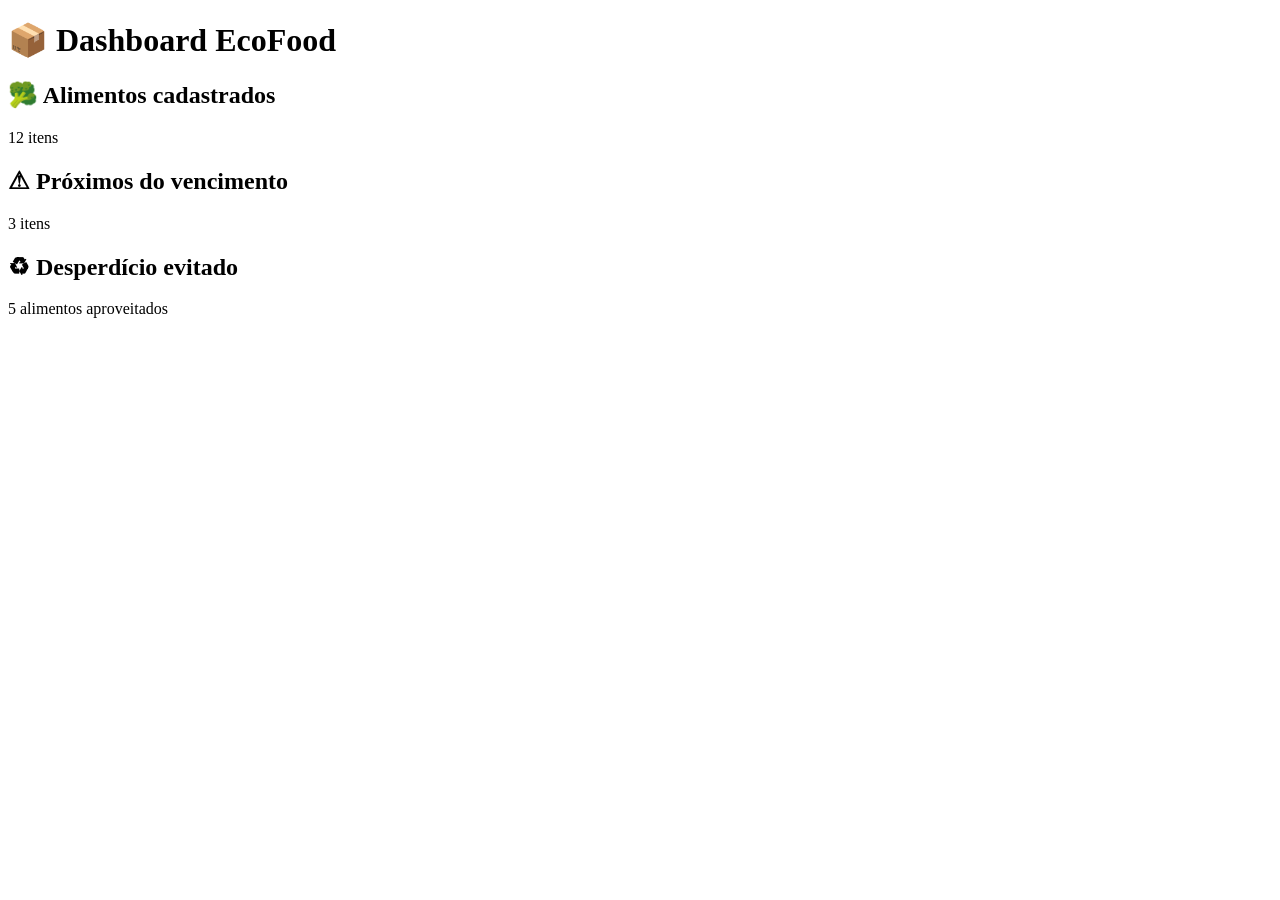
==== dashboard.html @ 1acd2b34 "Create dashboard.html" ====
<!DOCTYPE html>
<html lang="pt-BR">
<head>
  <meta charset="UTF-8">
  <meta name="viewport" content="width=device-width, initial-scale=1.0">
  <title>Dashboard - EcoFood</title>
  <link rel="stylesheet" href="style.css">
</head>
<body>

  <header>
    <h1>📦 Dashboard EcoFood</h1>
  </header>

  <main class="dashboard">

    <div class="card">
      <h2>🥦 Alimentos cadastrados</h2>
      <p>12 itens</p>
    </div>

    <div class="card">
      <h2>⚠ Próximos do vencimento</h2>
      <p>3 itens</p>
    </div>

    <div class="card">
      <h2>♻ Desperdício evitado</h2>
      <p>5 alimentos aproveitados</p>
    </div>

  </main>

</body>
</html>
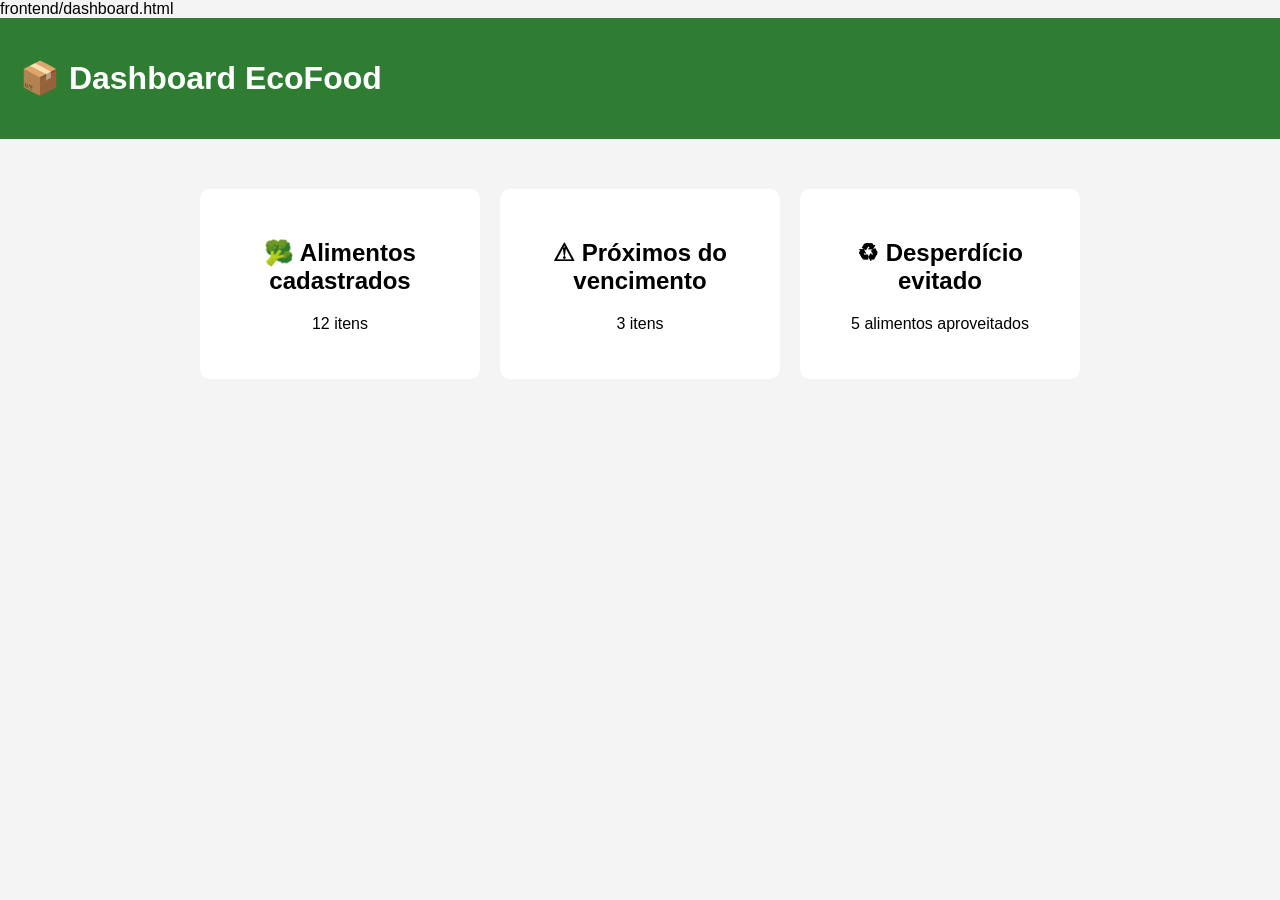
==== commit e0c2b213: "Update dashboard.html" ====
--- a/dashboard.html
+++ b/dashboard.html
@@ -1,3 +1,4 @@
+frontend/dashboard.html
 <!DOCTYPE html>
 <html lang="pt-BR">
 <head>
--- a/style.css
+++ b/style.css
@@ -0,0 +1,76 @@
+
+body {
+  margin: 0;
+  font-family: Arial, sans-serif;
+  background-color: #f4f4f4;
+}
+
+header {
+  background-color: #2e7d32;
+  color: white;
+  padding: 20px;
+  display: flex;
+  justify-content: space-between;
+}
+
+nav a {
+  color: white;
+  text-decoration: none;
+  margin-left: 15px;
+}
+
+.container {
+  text-align: center;
+  margin-top: 100px;
+}
+
+.botao {
+  display: inline-block;
+  margin-top: 20px;
+  padding: 12px 20px;
+  background-color: #2e7d32;
+  color: white;
+  text-decoration: none;
+  border-radius: 5px;
+}
+
+.form-container {
+  width: 300px;
+  margin: 80px auto;
+  background-color: white;
+  padding: 30px;
+  border-radius: 10px;
+}
+
+form {
+  display: flex;
+  flex-direction: column;
+}
+
+input {
+  margin-bottom: 15px;
+  padding: 10px;
+}
+
+button {
+  padding: 10px;
+  background-color: #2e7d32;
+  color: white;
+  border: none;
+  cursor: pointer;
+}
+
+.dashboard {
+  display: flex;
+  gap: 20px;
+  justify-content: center;
+  margin-top: 50px;
+}
+
+.card {
+  background-color: white;
+  padding: 30px;
+  border-radius: 10px;
+  width: 220px;
+  text-align: center;
+}
